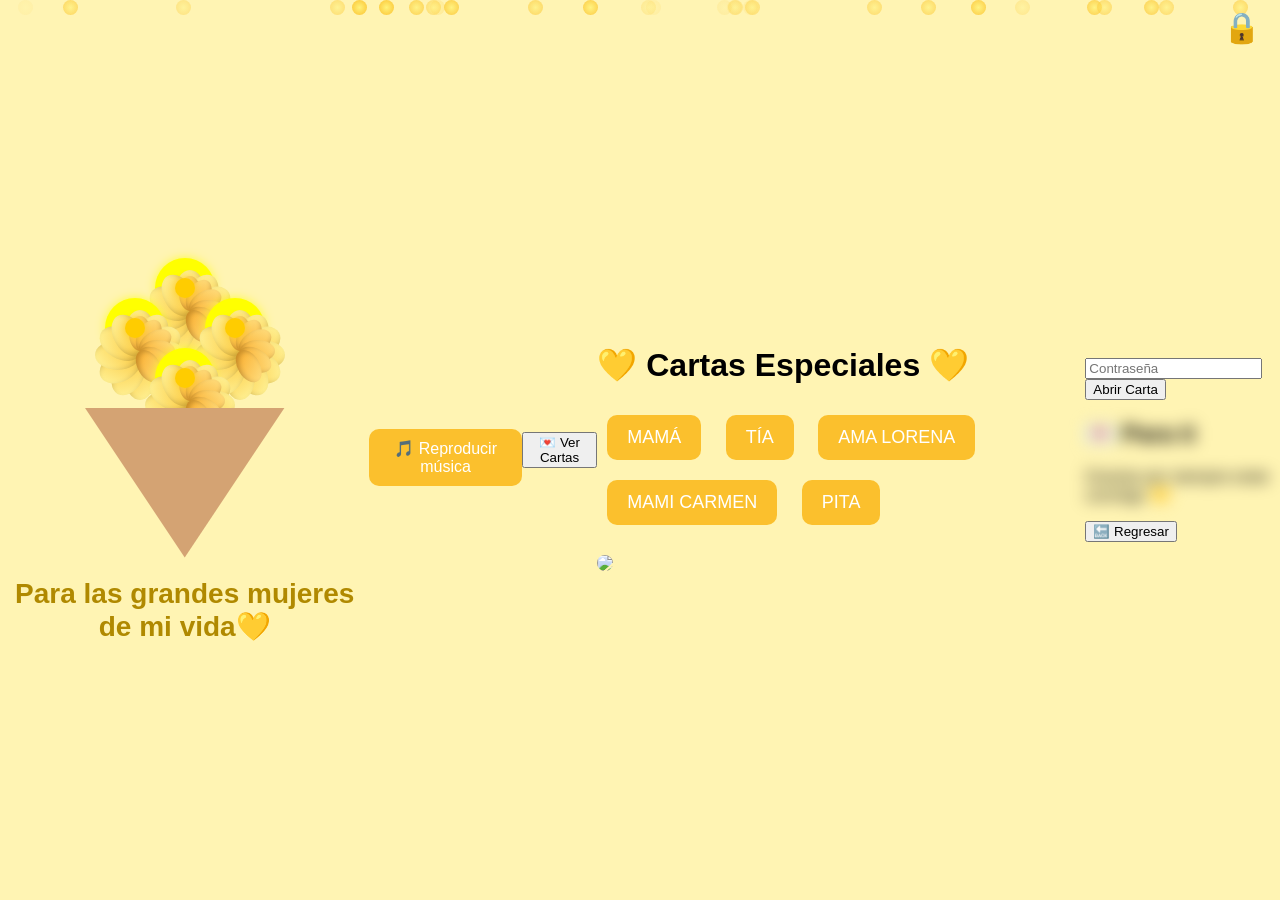
==== index.html @ 3179b664 "Update index.html" ====
<!DOCTYPE html>
<html lang="es">
<head>
<meta charset="UTF-8">
<title>Para ustedes💛</title>
<link rel="stylesheet" href="styles.css">

<style>
body{
    margin:0;
    padding:0;
    background:#fff4b3; /* amarillo bajito */
    font-family: 'Arial', sans-serif;
    display:flex;
    justify-content:center;
    align-items:center;
    height:100vh;
}

/* Contenedor */
.container{
    text-align:center;
}

/* Ramo */
.ramo{
    position:relative;
    width:200px;
    height:300px;
    margin:auto;
}

/* Flores */
.flor{
    position:absolute;
    width:60px;
    height:60px;
    background:yellow;
    border-radius:50%;
    box-shadow:0 0 10px rgba(255,255,0,0.7);
}

/* Centro de flor */
.flor::after{
    content:"";
    width:20px;
    height:20px;
    background:#ffcc00;
    border-radius:50%;
    position:absolute;
    top:20px;
    left:20px;
}

/* Posiciones */
.f1{ top:0; left:70px;}
.f2{ top:40px; left:20px;}
.f3{ top:40px; left:120px;}
.f4{ top:90px; left:70px;}

/* Papel envolvente */
.papel{
    position:absolute;
    bottom:0;
    width:200px;
    height:150px;
    background:#d4a373;
    clip-path: polygon(0 0, 100% 0, 50% 100%);
}

/* Mensaje */
.mensaje{
    margin-top:20px;
    font-size:28px;
    color:#b08900;
    font-weight:bold;
    animation: aparecer 2s ease;
}

/* Animación */
@keyframes aparecer{
    from{
        opacity:0;
        transform:translateY(20px);
    }
    to{
        opacity:1;
        transform:translateY(0);
    }
}
</style>

</head>

<body>

<div class="fondo"></div>

<div class="container">

    <div class="ramo">
        <div class="flor f1">

    <!-- capa externa -->
    <span></span><span></span><span></span><span></span>
    <span></span><span></span><span></span><span></span>
    <span></span><span></span><span></span><span></span>

    <!-- capa interna -->
    <div class="inner">
        <span></span><span></span><span></span><span></span>
        <span></span><span></span>
    </div>

</div>
        <div class="flor f2">

    <!-- capa externa -->
    <span></span><span></span><span></span><span></span>
    <span></span><span></span><span></span><span></span>
    <span></span><span></span><span></span><span></span>

    <!-- capa interna -->
    <div class="inner">
        <span></span><span></span><span></span><span></span>
        <span></span><span></span>
    </div>

</div>
        <div class="flor f3">

    <!-- capa externa -->
    <span></span><span></span><span></span><span></span>
    <span></span><span></span><span></span><span></span>
    <span></span><span></span><span></span><span></span>

    <!-- capa interna -->
    <div class="inner">
        <span></span><span></span><span></span><span></span>
        <span></span><span></span>
    </div>

</div>
        <div class="flor f4">

    <!-- capa externa -->
    <span></span><span></span><span></span><span></span>
    <span></span><span></span><span></span><span></span>
    <span></span><span></span><span></span><span></span>

    <!-- capa interna -->
    <div class="inner">
        <span></span><span></span><span></span><span></span>
        <span></span><span></span>
    </div>

</div>
        <div class="papel"></div>
    </div>

    <div class="mensaje">
        Para las grandes mujeres de mi vida💛
    </div>

</div>

<button id="btnMusica">🎵 Reproducir música</button>

<audio id="musica" src="musica.mp3"></audio>


<!-- BOTÓN PRINCIPAL -->
<button id="abrirMenu">💌 Ver Cartas</button>

<!-- INTERFAZ -->
<div class="menu-cartas oculto">

    <h1>💛 Cartas Especiales 💛</h1>

    <div class="botones">

        <button onclick="mostrarCarta('mama')">MAMÁ</button>
        <button onclick="mostrarCarta('tia')">TÍA</button>
        <button onclick="mostrarCarta('lorena')">AMA LORENA</button>
        <button onclick="mostrarCarta('carmen')">MAMI CARMEN</button>
        <button onclick="mostrarCarta('pita')">PITA</button>

    </div>

    <!-- IMAGEN -->
    <img id="imagenCarta" src="mama.jpg">

</div>

<!-- CARTA -->
<div id="carta" class="carta oculto">

    <div class="candado">🔒</div>

    <input type="password" id="password" placeholder="Contraseña">

    <button onclick="desbloquear()">Abrir Carta</button>

    <!-- CONTENIDO -->
    <div class="contenido blur">

        <h2>💌 Para ti</h2>

        <p id="textoCarta">
            Gracias por siempre estar conmigo 💛
        </p>

    </div>

    <button onclick="volverMenu()">🔙 Regresar</button>

</div>
    
<script src="jscrip.js"></script>

</body>
</html>
---- styles.css ----
body{
    margin:0;
    padding:0;
    background:#fff4b3; /* amarillo bajito */
    font-family: 'Arial', sans-serif;
    display:flex;
    justify-content:center;
    align-items:center;
    height:100vh;
}

/* Contenedor */
.container{
    text-align:center;
}

/* Ramo */
.ramo{
    position:relative;
    width:200px;
    height:300px;
    margin:auto;
}

/* ROSA ULTRA DETALLADA */
.flor{
    position:absolute;
    width:70px;
    height:70px;
    animation: flotar 4s infinite ease-in-out;
}

/* pétalos base */
.flor span{
    position:absolute;
    width:30px;
    height:45px;
    background:linear-gradient(145deg, #fff59d, #fbc02d);
    border-radius:50%;
    top:12px;
    left:20px;
    transform-origin:center bottom;
    box-shadow: inset -2px -4px 6px rgba(0,0,0,0.2);
}

/* MÁS pétalos (más realismo) */
.flor span:nth-child(1){ transform:rotate(0deg);}
.flor span:nth-child(2){ transform:rotate(30deg);}
.flor span:nth-child(3){ transform:rotate(60deg);}
.flor span:nth-child(4){ transform:rotate(90deg);}
.flor span:nth-child(5){ transform:rotate(120deg);}
.flor span:nth-child(6){ transform:rotate(150deg);}
.flor span:nth-child(7){ transform:rotate(180deg);}
.flor span:nth-child(8){ transform:rotate(210deg);}
.flor span:nth-child(9){ transform:rotate(240deg);}
.flor span:nth-child(10){ transform:rotate(270deg);}
.flor span:nth-child(11){ transform:rotate(300deg);}
.flor span:nth-child(12){ transform:rotate(330deg);}

/* capa interna (segunda capa de pétalos) */
.flor .inner{
    position:absolute;
    width:100%;
    height:100%;
}

.flor .inner span{
    width:22px;
    height:35px;
    background:linear-gradient(145deg, #ffe082, #f9a825);
    top:18px;
    left:24px;
    box-shadow: inset -2px -3px 5px rgba(0,0,0,0.2);
}

/* centro realista */
.flor::after{
    content:"";
    position:absolute;
    width:20px;
    height:20px;
    background:radial-gradient(circle, #ffca28, #e65100);
    border-radius:50%;
    top:25px;
    left:25px;
    box-shadow:0 0 8px rgba(255,200,0,0.8);
}
/* Papel */
.papel{
    position:absolute;
    bottom:0;
    width:200px;
    height:150px;
    background:#d4a373;
    clip-path: polygon(0 0, 100% 0, 50% 100%);
}

/* Mensaje */
.mensaje{
    margin-top:20px;
    font-size:28px;
    color:#b08900;
    font-weight:bold;
    opacity:0;
}

/* Animaciones */
@keyframes aparecer{
    from{
        opacity:0;
        transform:translateY(20px);
    }
    to{
        opacity:1;
        transform:translateY(0);
    }
}

@keyframes flotar{
    0%{ transform:translateY(0);}
    50%{ transform:translateY(-10px);}
    100%{ transform:translateY(0);}
}
/* Fondo con flores */
.fondo{
    position:fixed;
    top:0;
    left:0;
    width:100%;
    height:100%;
    overflow:hidden;
    z-index:-1;
}

/* flores pequeñas */
.flor-fondo{
    position:absolute;
    width:15px;
    height:15px;
    background:radial-gradient(circle, #fff176, #fbc02d);
    border-radius:50%;
    opacity:0.6;
    animation: flotarFondo linear infinite;
}

/* animación */
@keyframes flotarFondo{
    from{
        transform:translateY(100vh);
    }
    to{
        transform:translateY(-10vh);
    }
}

#btnMusica{
    margin-top:15px;
    padding:10px 20px;
    font-size:16px;
    background:#fbc02d;
    border:none;
    border-radius:10px;
    cursor:pointer;
    color:#fff;
    transition:0.3s;
}

#btnMusica:hover{
    background:#f9a825;
}
.btn-cartas{
    display:inline-block;
    margin-top:20px;
    padding:12px 25px;
    background:#fbc02d;
    color:white;
    text-decoration:none;
    border-radius:12px;
    font-size:20px;
    transition:0.3s;
}

.btn-cartas:hover{
    background:#f9a825;
    transform:scale(1.05);
}
/* Fondo */
.fondo-cartas{
    background:#fff4b3;
    font-family:Arial;
    text-align:center;
}

/* botones */
.botones button{
    margin:10px;
    padding:12px 20px;
    border:none;
    border-radius:10px;
    background:#fbc02d;
    color:white;
    font-size:18px;
    cursor:pointer;
}

/* imagen */
#imagenCarta{
    width:300px;
    margin-top:20px;
    border-radius:20px;
}

/* modal */
.modal{
    position:fixed;
    top:0;
    left:0;
    width:100%;
    height:100%;
    background:rgba(0,0,0,0.7);
    display:none;
    justify-content:center;
    align-items:center;
}

/* caja */
.carta-box{
    background:white;
    padding:20px;
    border-radius:20px;
    text-align:center;
    position:relative;
}

/* imagen carta */
#cartaImg{
    width:300px;
    border-radius:15px;
}

/* blur */
.blur{
    filter:blur(8px);
}

/* candado */
.candado{
    position:absolute;
    top:10px;
    right:20px;
    font-size:30px;
}
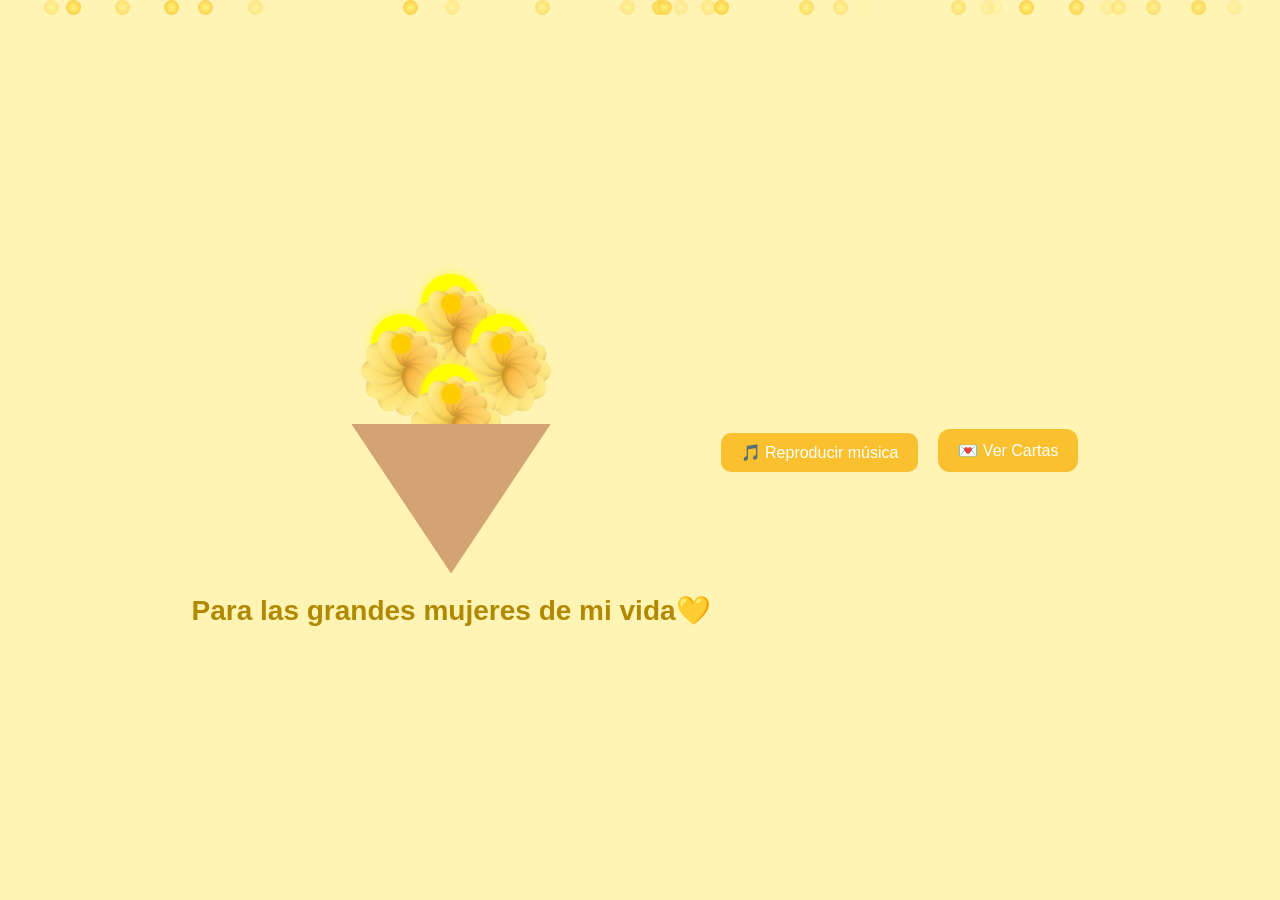
==== commit 7bb42f8f: "Update index.html" ====
--- a/index.html
+++ b/index.html
@@ -202,15 +202,19 @@
     <button onclick="desbloquear()">Abrir Carta</button>
 
     <!-- CONTENIDO -->
-    <div class="contenido blur">
-
-        <h2>💌 Para ti</h2>
-
-        <p id="textoCarta">
-            Gracias por siempre estar conmigo 💛
-        </p>
-
-    </div>
+   
+<!-- SOBRE -->
+<div class="sobre">
+
+    <div class="candado">🔒</div>
+
+    <div class="tapa"></div>
+
+    <div class="mensaje-carta" id="textoCarta">
+        Gracias por siempre estar conmigo 💛
+    </div>
+
+</div>
 
     <button onclick="volverMenu()">🔙 Regresar</button>
 
--- a/styles.css
+++ b/styles.css
@@ -180,73 +180,69 @@
     transition:0.3s;
 }
 
-.btn-cartas:hover{
-    background:#f9a825;
-    transform:scale(1.05);
-}
-/* Fondo */
-.fondo-cartas{
+
+body{
     background:#fff4b3;
     font-family:Arial;
     text-align:center;
 }
 
+/* ocultar */
+.oculto{
+    display:none;
+}
+
 /* botones */
-.botones button{
+button{
+    padding:12px 20px;
     margin:10px;
-    padding:12px 20px;
     border:none;
-    border-radius:10px;
+    border-radius:12px;
     background:#fbc02d;
     color:white;
-    font-size:18px;
+    font-size:16px;
     cursor:pointer;
+}
+
+button:hover{
+    background:#f9a825;
 }
 
 /* imagen */
 #imagenCarta{
     width:300px;
     margin-top:20px;
-    border-radius:20px;
-}
-
-/* modal */
-.modal{
-    position:fixed;
-    top:0;
-    left:0;
-    width:100%;
-    height:100%;
-    background:rgba(0,0,0,0.7);
-    display:none;
-    justify-content:center;
-    align-items:center;
-}
-
-/* caja */
-.carta-box{
-    background:white;
-    padding:20px;
-    border-radius:20px;
-    text-align:center;
-    position:relative;
-}
-
-/* imagen carta */
-#cartaImg{
-    width:300px;
     border-radius:15px;
+}
+
+/* carta */
+.carta{
+    margin-top:40px;
+}
+
+/* candado */
+.candado{
+    font-size:50px;
+    margin-bottom:20px;
 }
 
 /* blur */
 .blur{
     filter:blur(8px);
-}
-
-/* candado */
-.candado{
-    position:absolute;
-    top:10px;
-    right:20px;
-    font-size:30px;
-}
+    transition:1s;
+}
+
+/* desbloqueado */
+.desbloqueado{
+    filter:blur(0);
+}
+
+/* contenido */
+.contenido{
+    background:white;
+    width:60%;
+    margin:auto;
+    padding:30px;
+    border-radius:20px;
+    margin-top:20px;
+}
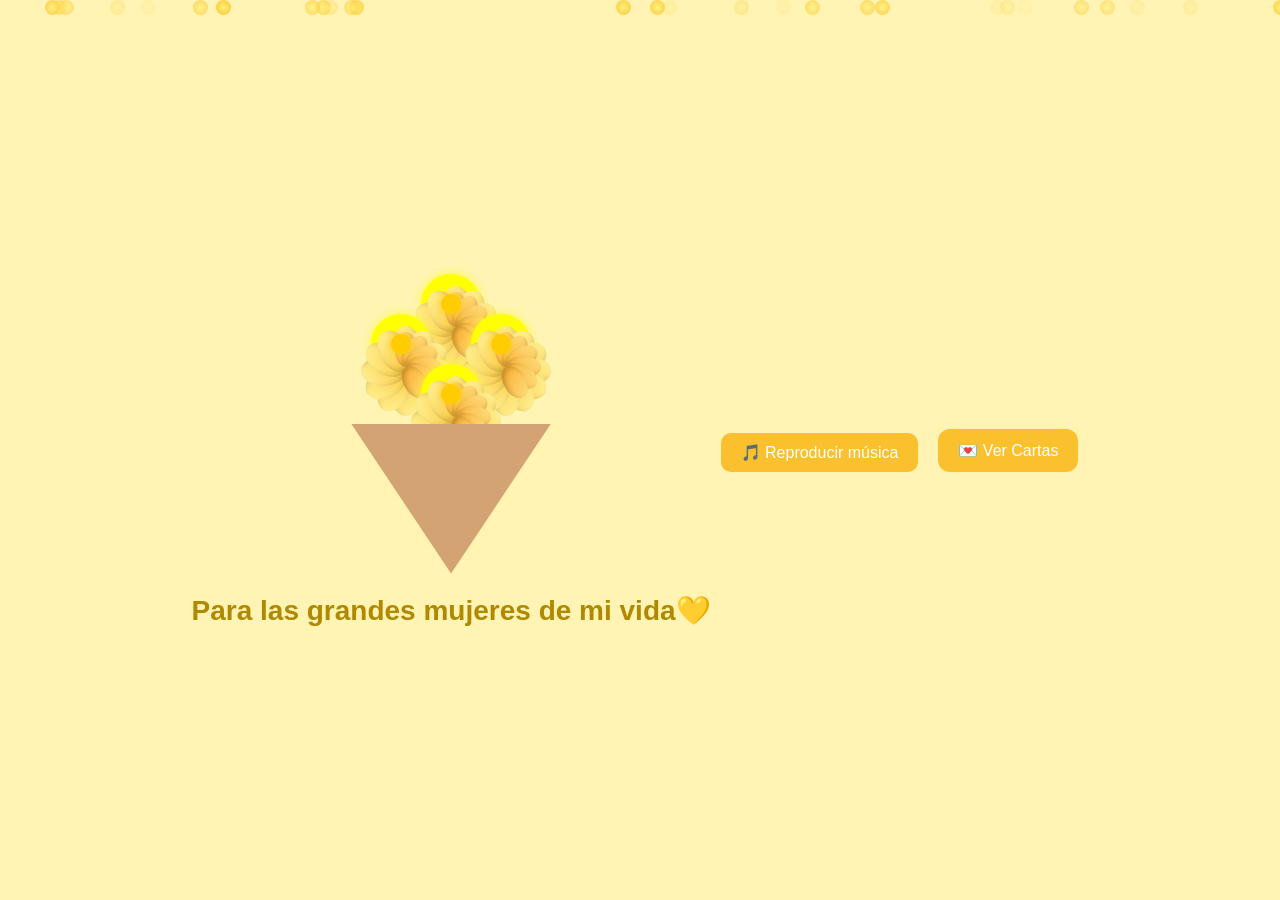
==== commit ec3ef39f: "Update index.html" ====
--- a/index.html
+++ b/index.html
@@ -204,18 +204,21 @@
     <!-- CONTENIDO -->
    
 <!-- SOBRE -->
-<div class="sobre">
-
+
+<div class="contenedor-carta">
+
+    <!-- candado -->
     <div class="candado">🔒</div>
 
-    <div class="tapa"></div>
-
-    <div class="mensaje-carta" id="textoCarta">
+    <!-- imagen -->
+    <img src="carta.png" class="imgCarta" id="imgCarta">
+
+    <!-- mensaje oculto -->
+    <div class="mensajeOculto" id="textoCarta">
         Gracias por siempre estar conmigo 💛
     </div>
 
 </div>
-
     <button onclick="volverMenu()">🔙 Regresar</button>
 
 </div>
--- a/styles.css
+++ b/styles.css
@@ -246,3 +246,65 @@
     border-radius:20px;
     margin-top:20px;
 }
+
+/* SOBRE */
+.sobre{
+    position:relative;
+    width:350px;
+    height:220px;
+    margin:30px auto;
+    background:#fff8dc;
+    border-radius:10px;
+    overflow:hidden;
+    box-shadow:0 10px 20px rgba(0,0,0,0.2);
+}
+
+/* tapa */
+.tapa{
+    position:absolute;
+    width:100%;
+    height:100%;
+    background:#f5deb3;
+    clip-path: polygon(0 0, 50% 50%, 100% 0);
+    top:0;
+    left:0;
+    transition:1s;
+    z-index:3;
+}
+
+/* mensaje */
+.mensaje-carta{
+    position:absolute;
+    width:80%;
+    top:60px;
+    left:10%;
+    font-size:20px;
+    color:#5c4033;
+    opacity:0;
+    transition:1s;
+    z-index:1;
+}
+
+/* candado */
+.candado{
+    position:absolute;
+    top:80px;
+    left:45%;
+    font-size:35px;
+    z-index:5;
+    transition:1s;
+}
+
+/* abrir carta */
+.abierto .tapa{
+    transform:rotateX(180deg);
+    top:-120px;
+}
+
+.abierto .mensaje-carta{
+    opacity:1;
+}
+
+.abierto .candado{
+    opacity:0;
+}
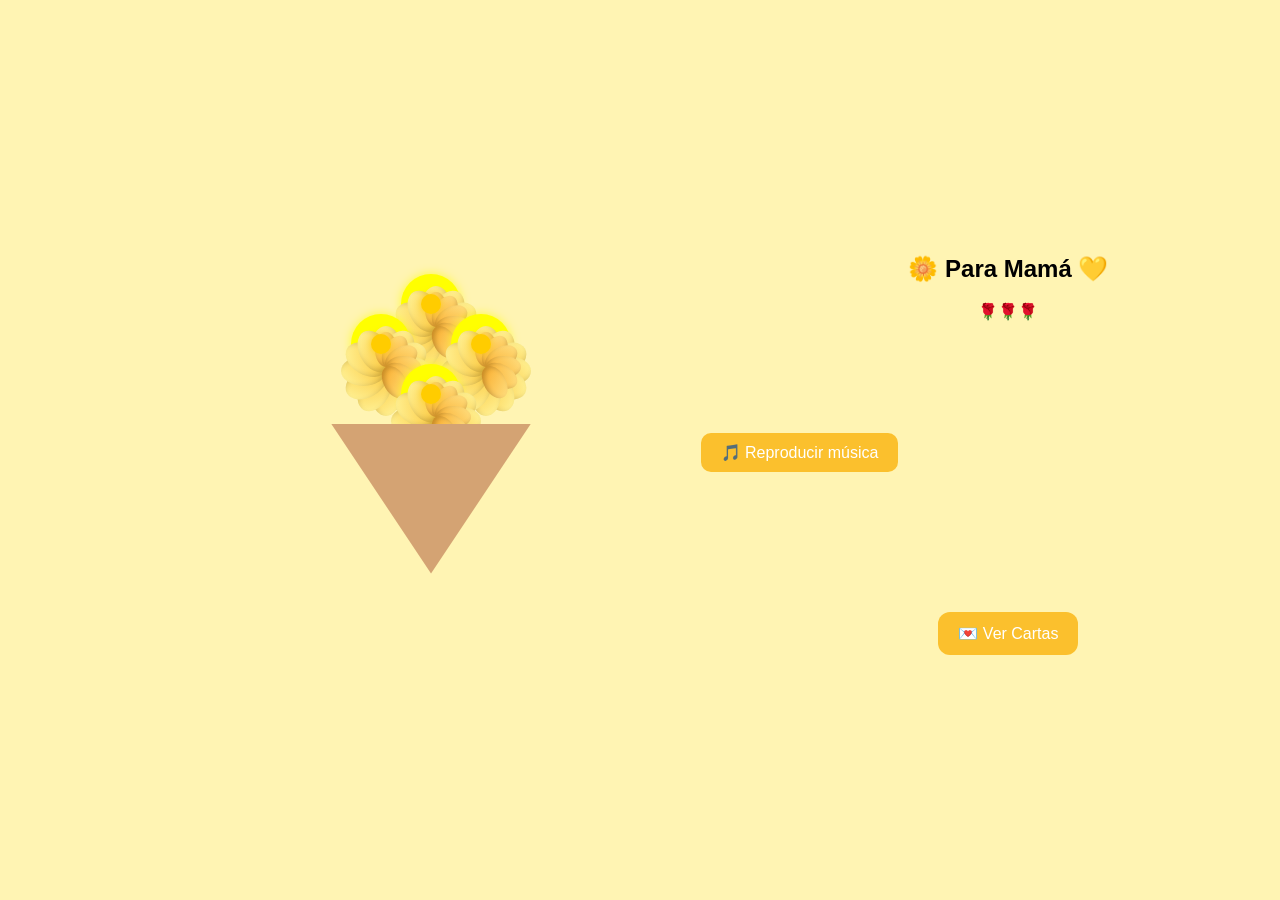
==== commit 0586fd5c: "Update index.html" ====
--- a/index.html
+++ b/index.html
@@ -169,59 +169,107 @@
 <audio id="musica" src="musica.mp3"></audio>
 
 
-<!-- BOTÓN PRINCIPAL -->
-<button id="abrirMenu">💌 Ver Cartas</button>
-
-<!-- INTERFAZ -->
-<div class="menu-cartas oculto">
-
-    <h1>💛 Cartas Especiales 💛</h1>
-
-    <div class="botones">
-
-        <button onclick="mostrarCarta('mama')">MAMÁ</button>
-        <button onclick="mostrarCarta('tia')">TÍA</button>
-        <button onclick="mostrarCarta('lorena')">AMA LORENA</button>
-        <button onclick="mostrarCarta('carmen')">MAMI CARMEN</button>
-        <button onclick="mostrarCarta('pita')">PITA</button>
-
-    </div>
-
-    <!-- IMAGEN -->
-    <img id="imagenCarta" src="mama.jpg">
-
-</div>
-
-<!-- CARTA -->
-<div id="carta" class="carta oculto">
-
-    <div class="candado">🔒</div>
-
-    <input type="password" id="password" placeholder="Contraseña">
-
-    <button onclick="desbloquear()">Abrir Carta</button>
-
-    <!-- CONTENIDO -->
-   
-<!-- SOBRE -->
-
-<div class="contenedor-carta">
-
-    <!-- candado -->
-    <div class="candado">🔒</div>
-
-    <!-- imagen -->
-    <img src="carta.png" class="imgCarta" id="imgCarta">
-
-    <!-- mensaje oculto -->
-    <div class="mensajeOculto" id="textoCarta">
-        Gracias por siempre estar conmigo 💛
-    </div>
-
-</div>
-    <button onclick="volverMenu()">🔙 Regresar</button>
-
-</div>
+
+    <!-- ================= INICIO ================= -->
+
+    <section id="inicio">
+
+        <h1>🌼 Para Mamá 💛</h1>
+
+        <div class="ramo">
+            🌹🌹🌹
+        </div>
+
+        <button onclick="abrirMenu()">
+            💌 Ver Cartas
+        </button>
+
+    </section>
+
+    <!-- ================= MENÚ ================= -->
+
+    <section id="menu" class="oculto">
+
+        <h1>💛 Cartas Especiales 💛</h1>
+
+        <div class="botones">
+
+            <button onclick="abrirCarta('mama')">
+                MAMÁ
+            </button>
+
+            <button onclick="abrirCarta('tia')">
+                TÍA
+            </button>
+
+            <button onclick="abrirCarta('lorena')">
+                AMA LORENA
+            </button>
+
+            <button onclick="abrirCarta('carmen')">
+                MAMI CARMEN
+            </button>
+
+            <button onclick="abrirCarta('pita')">
+                PITA
+            </button>
+
+        </div>
+
+        <button onclick="volverInicio()">
+            🏠 Regresar al Inicio
+        </button>
+
+    </section>
+
+    <!-- ================= CARTA ================= -->
+
+    <section id="cartaSection" class="oculto">
+
+        <h1 id="tituloCarta">
+            💌 Carta
+        </h1>
+
+        <div class="contenedorCarta">
+
+            <!-- candado -->
+            <div class="candado" id="candado">
+                🔒
+            </div>
+
+            <!-- imagen -->
+            <img src="carta.png"
+                 id="imgCarta"
+                 class="imgCarta">
+
+            <!-- mensaje -->
+            <div id="mensajeCarta"
+                 class="mensajeCarta">
+
+            </div>
+
+        </div>
+
+        <input type="password"
+               id="password"
+               placeholder="Contraseña">
+
+        <button onclick="desbloquearCarta()">
+            🔑 Abrir Carta
+        </button>
+
+        <br>
+
+        <button onclick="volverMenu()">
+            🔙 Regresar al Menú
+        </button>
+
+        <button onclick="volverInicio()">
+            🏠 Inicio
+        </button>
+
+    </section>
+
     
 <script src="jscrip.js"></script>
 
--- a/styles.css
+++ b/styles.css
@@ -308,3 +308,57 @@
 .abierto .candado{
     opacity:0;
 }
+
+
+/* contenedor */
+.contenedor-carta{
+    position:relative;
+    width:350px;
+    margin:auto;
+    margin-top:30px;
+}
+
+/* imagen carta */
+.imgCarta{
+    width:100%;
+    filter:blur(8px);
+    transition:1s;
+}
+
+/* desbloqueada */
+.imgCarta.abierta{
+    filter:blur(0);
+}
+
+/* candado */
+.candado{
+    position:absolute;
+    top:40%;
+    left:45%;
+    font-size:40px;
+    z-index:5;
+    transition:1s;
+}
+
+/* ocultar candado */
+.candado.oculto{
+    opacity:0;
+}
+
+/* mensaje */
+.mensajeOculto{
+    position:absolute;
+    top:35%;
+    left:10%;
+    width:80%;
+    font-size:22px;
+    color:#5c4033;
+    opacity:0;
+    transition:1s;
+    text-align:center;
+}
+
+/* mostrar mensaje */
+.mensajeOculto.visible{
+    opacity:1;
+}
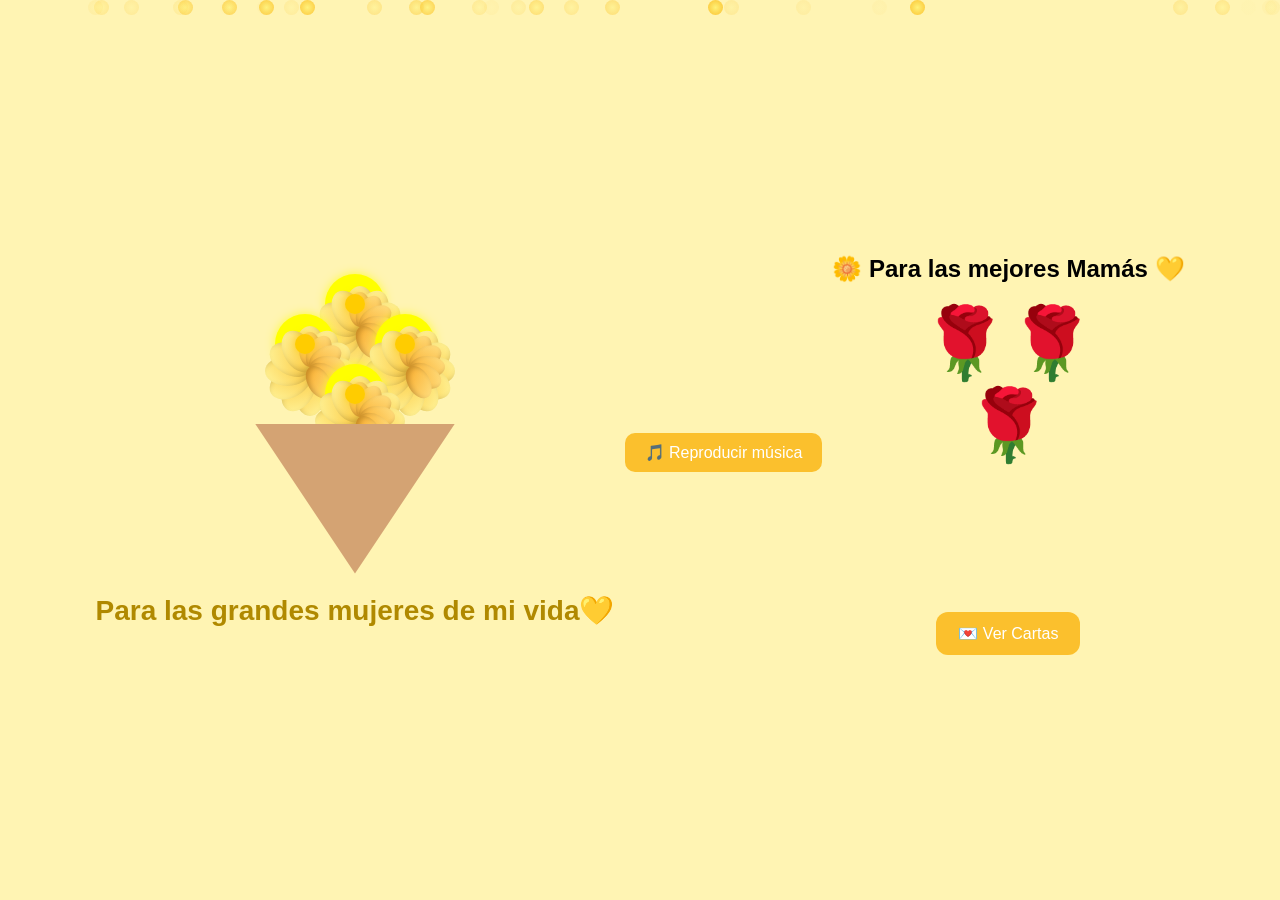
==== commit 069a7086: "Update index.html" ====
--- a/index.html
+++ b/index.html
@@ -174,7 +174,7 @@
 
     <section id="inicio">
 
-        <h1>🌼 Para Mamá 💛</h1>
+        <h1>🌼 Para las mejores Mamás 💛</h1>
 
         <div class="ramo">
             🌹🌹🌹
--- a/styles.css
+++ b/styles.css
@@ -168,22 +168,12 @@
 #btnMusica:hover{
     background:#f9a825;
 }
-.btn-cartas{
-    display:inline-block;
-    margin-top:20px;
-    padding:12px 25px;
-    background:#fbc02d;
-    color:white;
-    text-decoration:none;
-    border-radius:12px;
-    font-size:20px;
-    transition:0.3s;
-}
-
 
 body{
+    margin:0;
+    padding:0;
+    font-family:Arial;
     background:#fff4b3;
-    font-family:Arial;
     text-align:center;
 }
 
@@ -194,7 +184,7 @@
 
 /* botones */
 button{
-    padding:12px 20px;
+    padding:12px 22px;
     margin:10px;
     border:none;
     border-radius:12px;
@@ -202,116 +192,22 @@
     color:white;
     font-size:16px;
     cursor:pointer;
+    transition:0.3s;
 }
 
 button:hover{
     background:#f9a825;
-}
-
-/* imagen */
-#imagenCarta{
-    width:300px;
-    margin-top:20px;
-    border-radius:15px;
-}
-
-/* carta */
-.carta{
-    margin-top:40px;
-}
-
-/* candado */
-.candado{
-    font-size:50px;
-    margin-bottom:20px;
-}
-
-/* blur */
-.blur{
-    filter:blur(8px);
-    transition:1s;
-}
-
-/* desbloqueado */
-.desbloqueado{
-    filter:blur(0);
-}
-
-/* contenido */
-.contenido{
-    background:white;
-    width:60%;
-    margin:auto;
-    padding:30px;
-    border-radius:20px;
-    margin-top:20px;
-}
-
-/* SOBRE */
-.sobre{
-    position:relative;
-    width:350px;
-    height:220px;
-    margin:30px auto;
-    background:#fff8dc;
-    border-radius:10px;
-    overflow:hidden;
-    box-shadow:0 10px 20px rgba(0,0,0,0.2);
-}
-
-/* tapa */
-.tapa{
-    position:absolute;
-    width:100%;
-    height:100%;
-    background:#f5deb3;
-    clip-path: polygon(0 0, 50% 50%, 100% 0);
-    top:0;
-    left:0;
-    transition:1s;
-    z-index:3;
-}
-
-/* mensaje */
-.mensaje-carta{
-    position:absolute;
-    width:80%;
-    top:60px;
-    left:10%;
-    font-size:20px;
-    color:#5c4033;
-    opacity:0;
-    transition:1s;
-    z-index:1;
-}
-
-/* candado */
-.candado{
-    position:absolute;
-    top:80px;
-    left:45%;
-    font-size:35px;
-    z-index:5;
-    transition:1s;
-}
-
-/* abrir carta */
-.abierto .tapa{
-    transform:rotateX(180deg);
-    top:-120px;
-}
-
-.abierto .mensaje-carta{
-    opacity:1;
-}
-
-.abierto .candado{
-    opacity:0;
-}
-
-
-/* contenedor */
-.contenedor-carta{
+    transform:scale(1.05);
+}
+
+/* ramo */
+.ramo{
+    font-size:70px;
+    margin:30px;
+}
+
+/* contenedor carta */
+.contenedorCarta{
     position:relative;
     width:350px;
     margin:auto;
@@ -321,8 +217,9 @@
 /* imagen carta */
 .imgCarta{
     width:100%;
+    border-radius:15px;
+    transition:1s;
     filter:blur(8px);
-    transition:1s;
 }
 
 /* desbloqueada */
@@ -335,7 +232,7 @@
     position:absolute;
     top:40%;
     left:45%;
-    font-size:40px;
+    font-size:45px;
     z-index:5;
     transition:1s;
 }
@@ -346,7 +243,7 @@
 }
 
 /* mensaje */
-.mensajeOculto{
+.mensajeCarta{
     position:absolute;
     top:35%;
     left:10%;
@@ -355,10 +252,9 @@
     color:#5c4033;
     opacity:0;
     transition:1s;
-    text-align:center;
 }
 
 /* mostrar mensaje */
-.mensajeOculto.visible{
+.mensajeCarta.visible{
     opacity:1;
 }
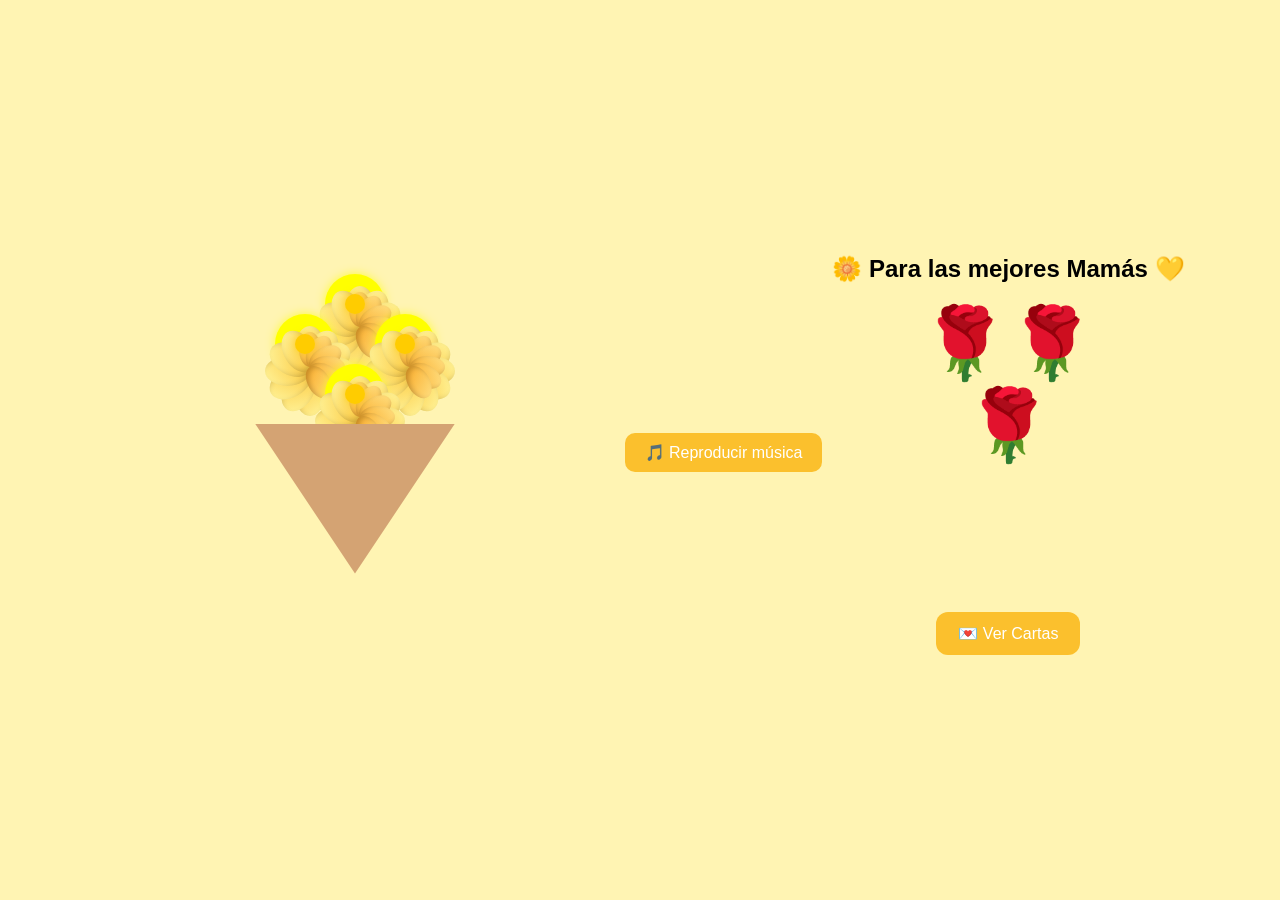
==== commit bde2c47f: "Update index.html" ====
--- a/index.html
+++ b/index.html
@@ -271,7 +271,7 @@
     </section>
 
     
-<script src="jscrip.js"></script>
+<script src="script.js"></script>
 
 </body>
 </html>
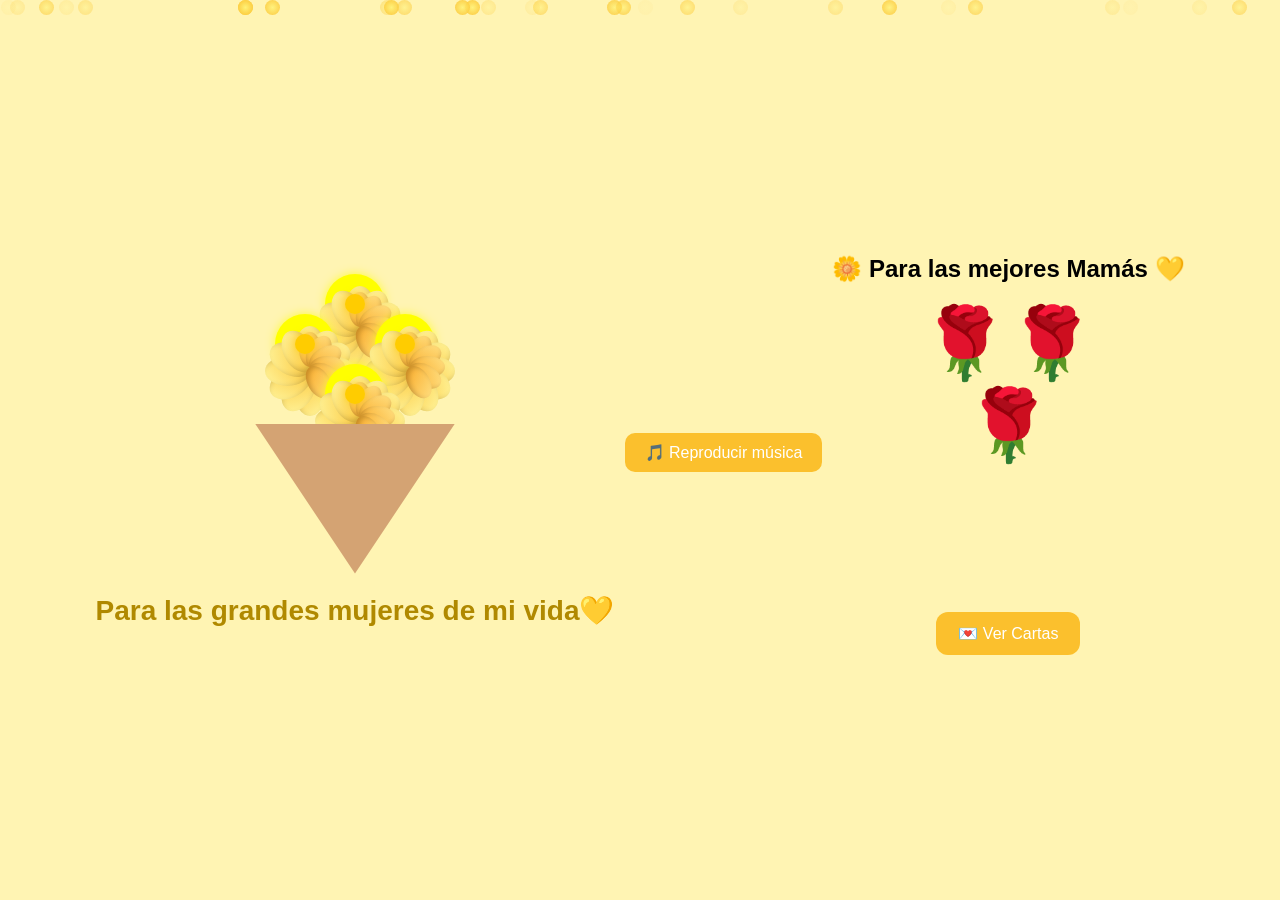
==== commit 02ddb4d5: "Update index.html" ====
--- a/index.html
+++ b/index.html
@@ -180,10 +180,9 @@
             🌹🌹🌹
         </div>
 
-        <button onclick="abrirMenu()">
-            💌 Ver Cartas
-        </button>
-
+      <button onclick="abrirMenu()">
+    💌 Ver Cartas
+        </button>
     </section>
 
     <!-- ================= MENÚ ================= -->
@@ -271,7 +270,7 @@
     </section>
 
     
-<script src="script.js"></script>
+<script src="jscrip.js"></script>
 
 </body>
 </html>
